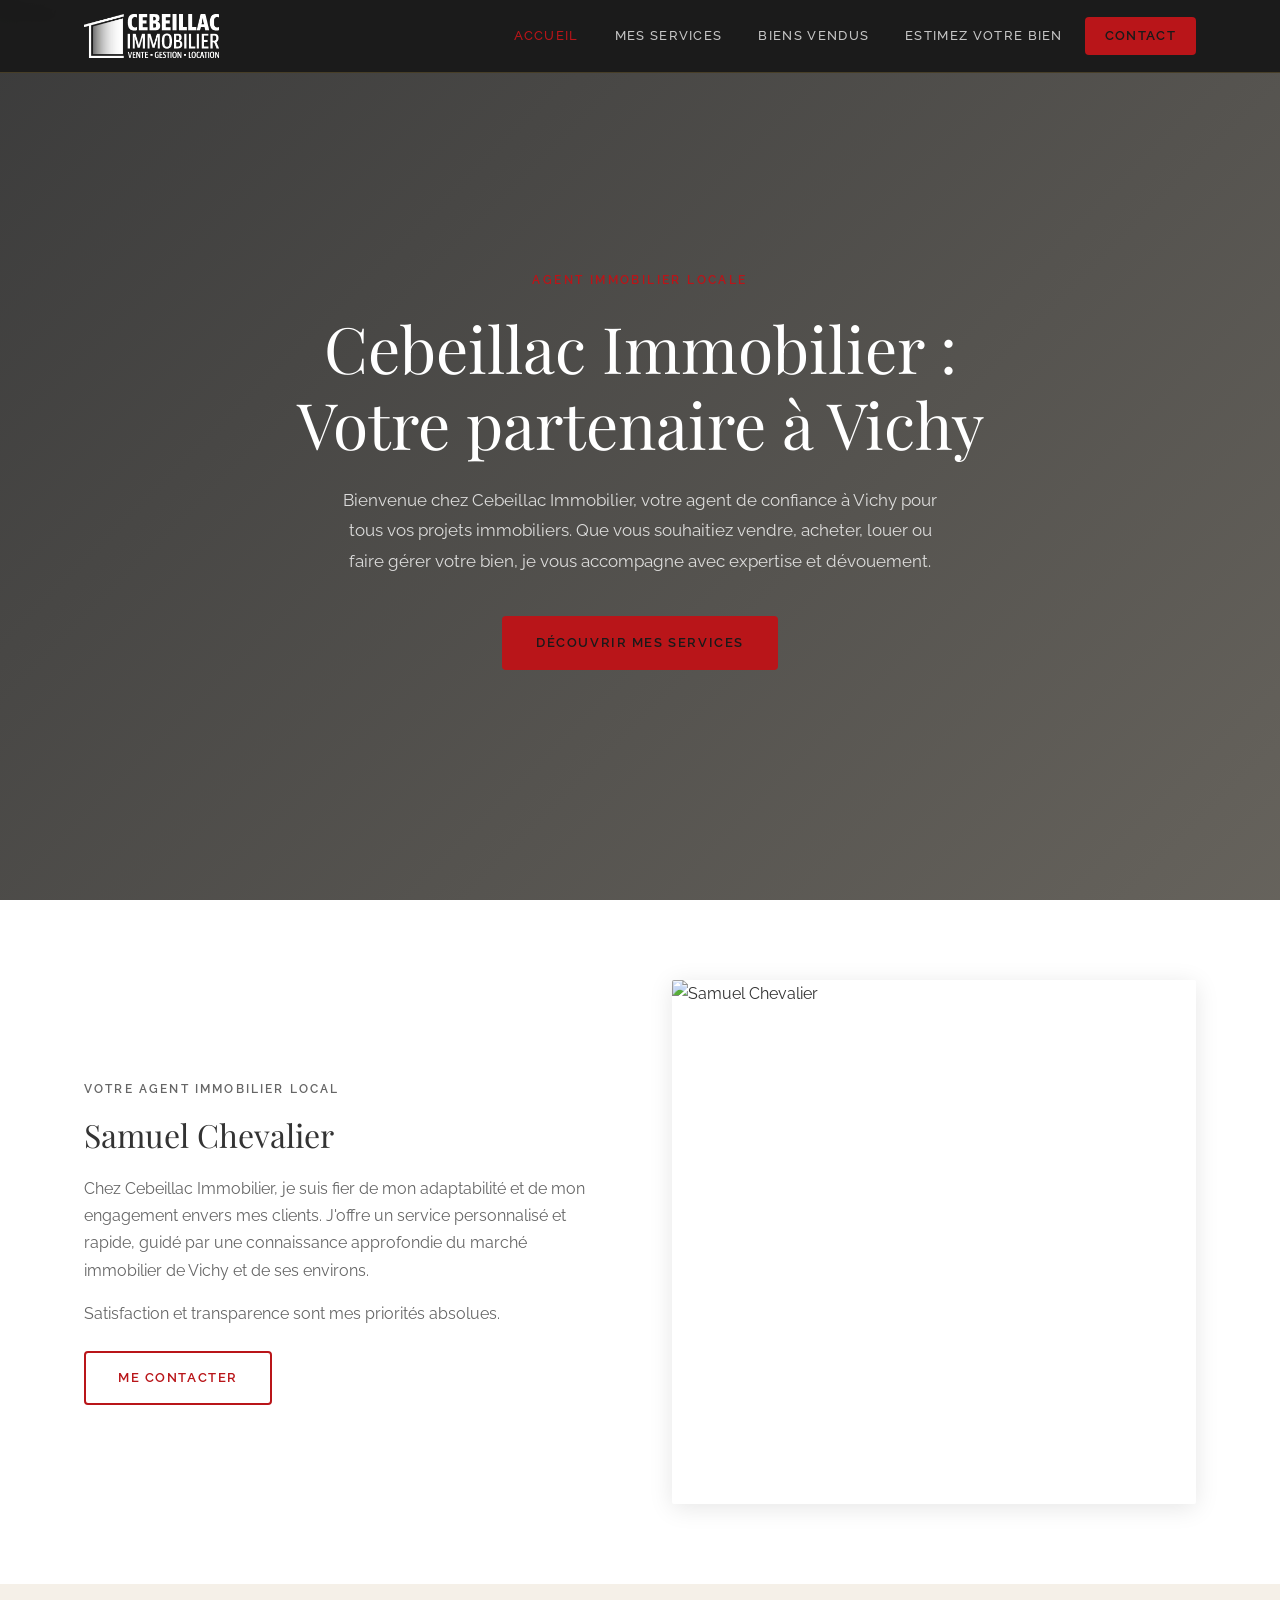
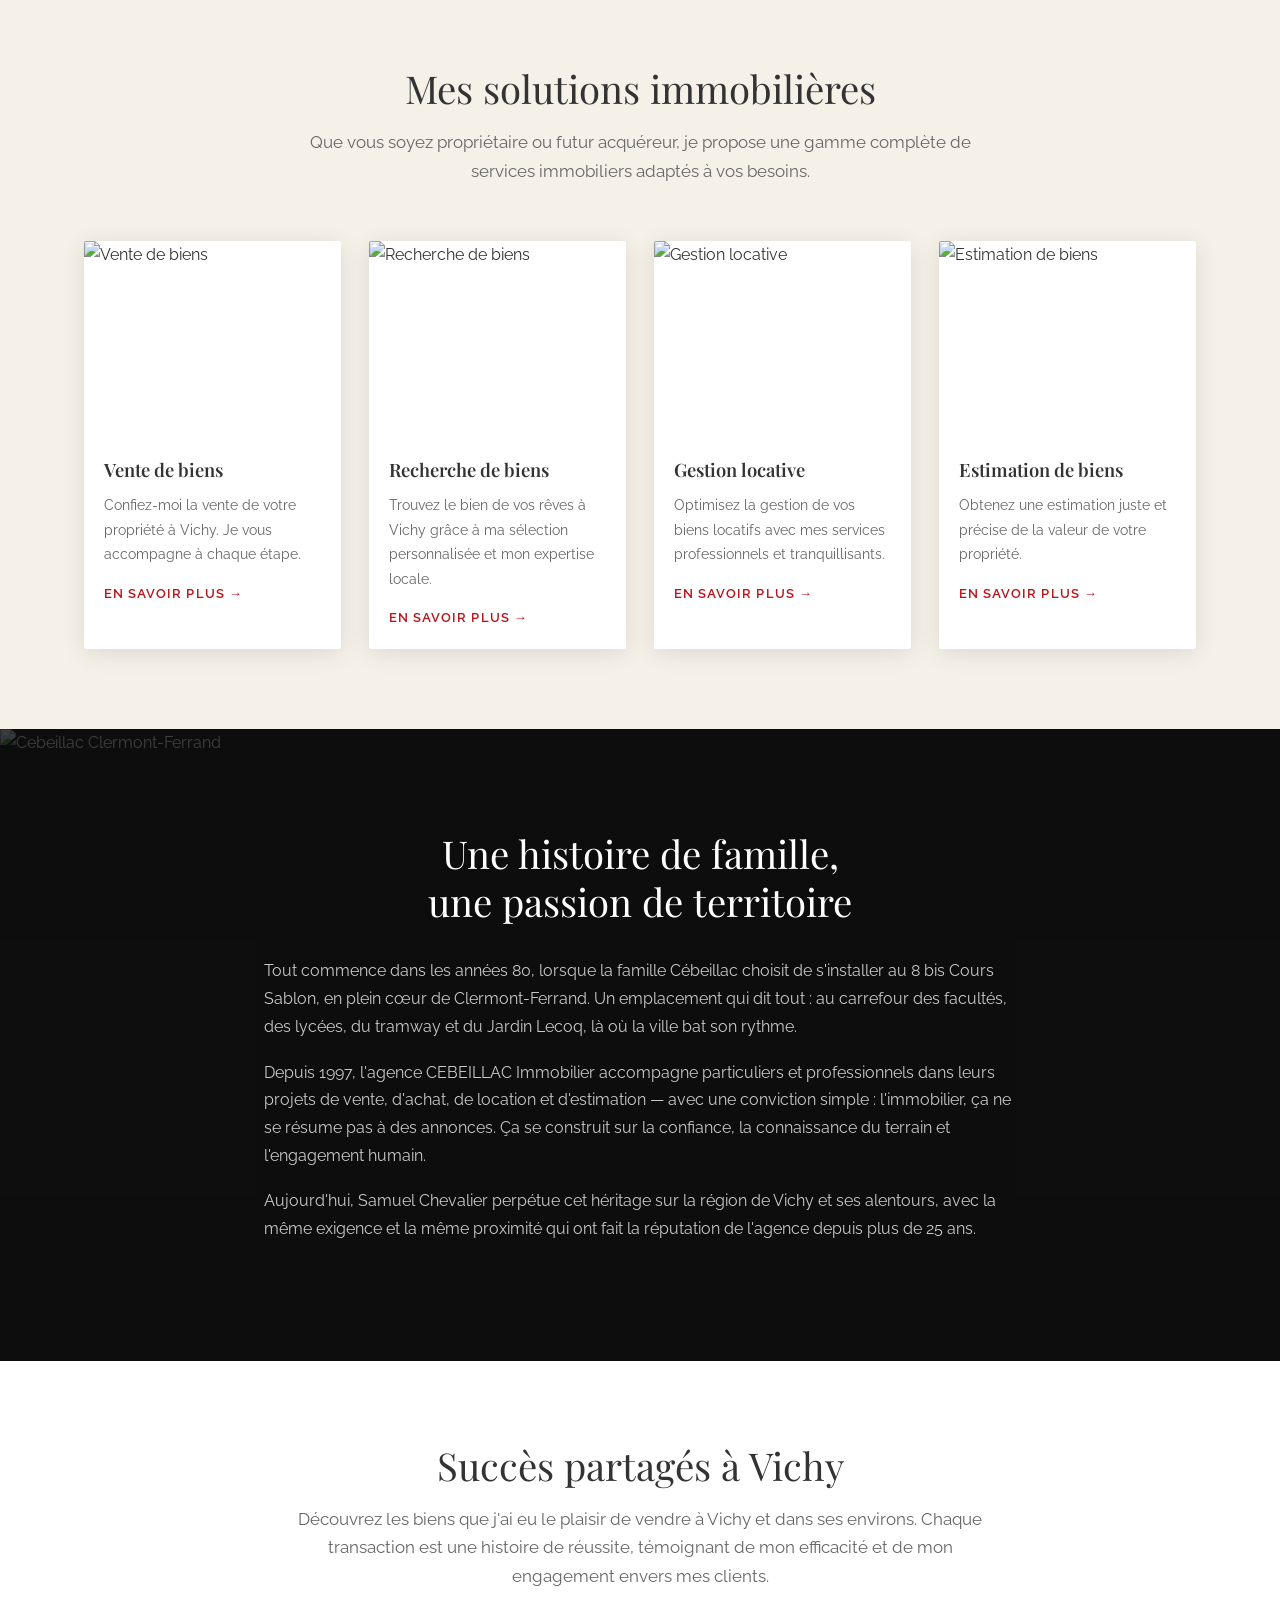
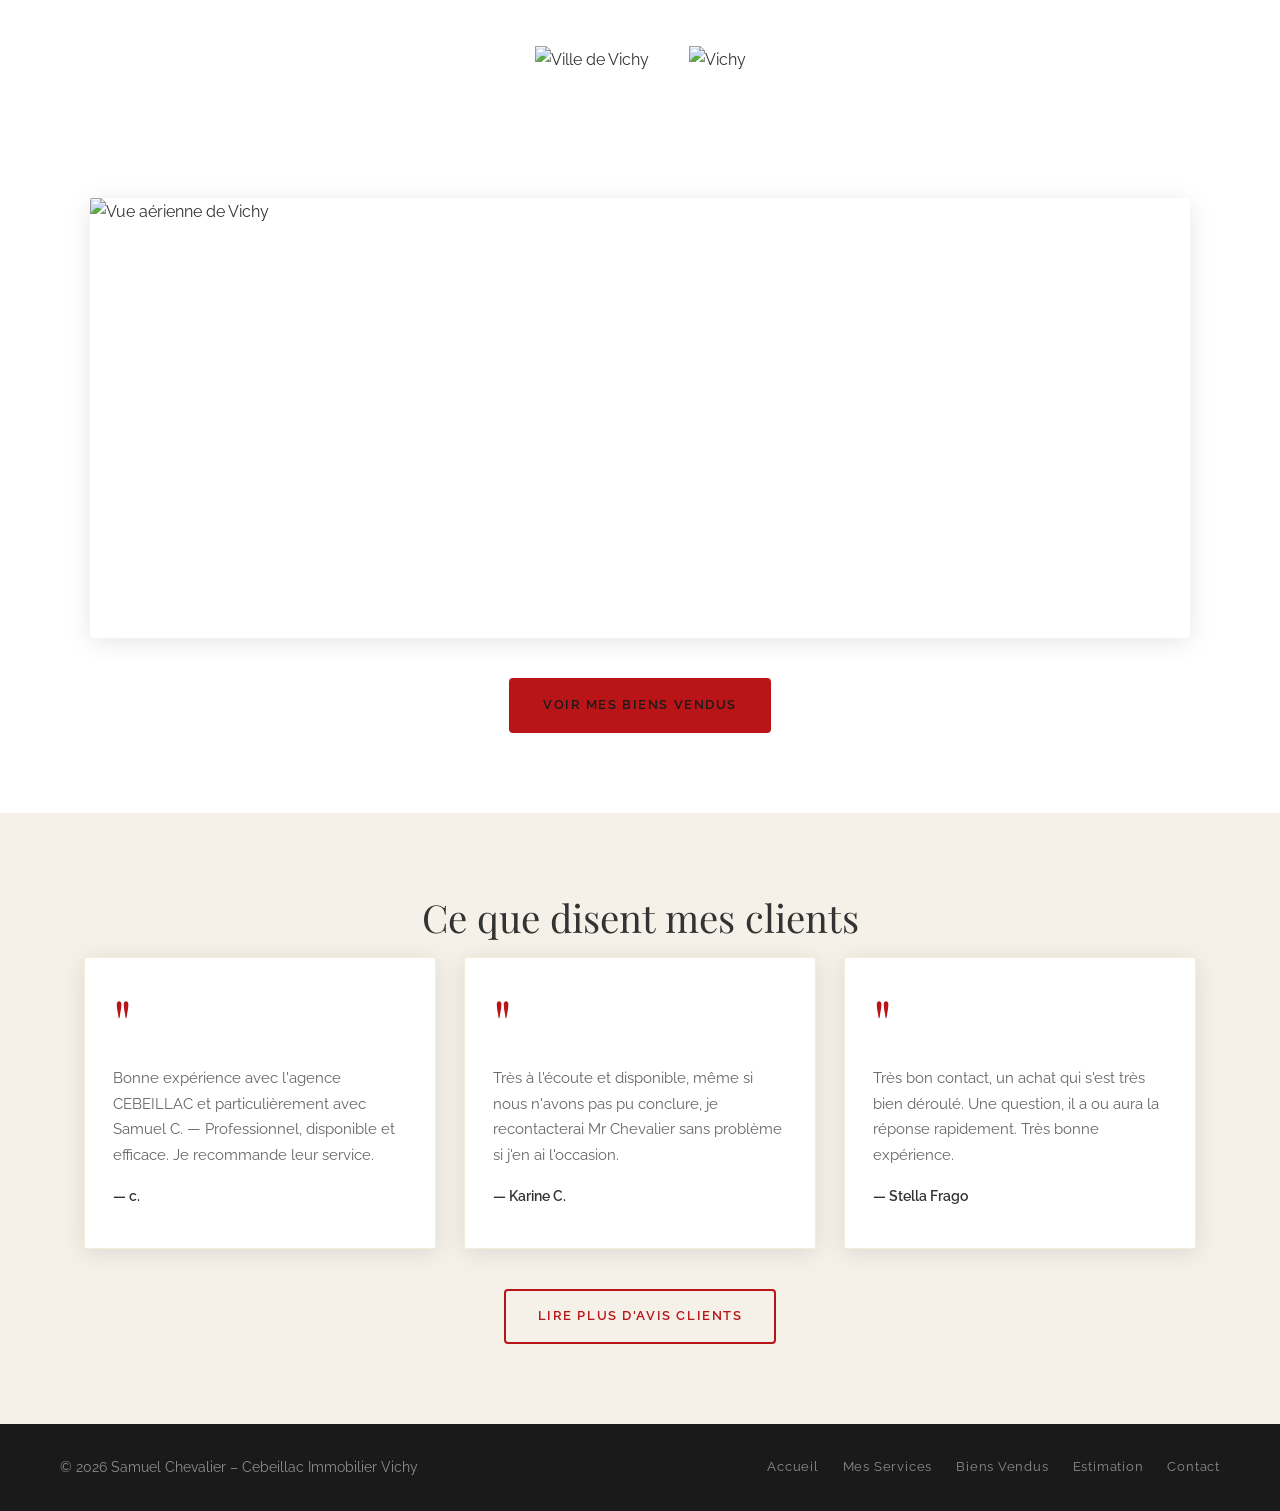
==== index.html @ 45d329a1 "Add files via upload" ====
<!DOCTYPE html>
<html lang="fr">
<head>
  <meta charset="UTF-8">
  <meta name="viewport" content="width=device-width, initial-scale=1.0">
  <title>Cebeillac Immobilier Vichy</title>
  <meta name="description" content="Votre agent immobilière de confiance à Vichy. Vente, achat, location et estimation. Samuel Chevalier, agent local depuis 1997.">
  <link rel="stylesheet" href="style.css">
  <link href="https://fonts.googleapis.com/css2?family=Playfair+Display:ital,wght@0,400;0,600;1,400&family=Raleway:wght@300;400;500&display=swap" rel="stylesheet">
</head>
<body>

  <!-- HEADER -->
  <header class="site-header">
    <div class="header-inner">
      <a href="index.html" class="logo">
        <img src="logo.png" alt="Cebeillac Immobilier Vichy" class="logo-img">
        <span class="logo-text">Cebeillac Immobilier Vichy</span>
      </a>
      <button class="burger" aria-label="Menu" onclick="toggleMenu()">
        <span></span><span></span><span></span>
      </button>
      <nav class="main-nav" id="main-nav">
        <a href="index.html" class="nav-link active">Accueil</a>
        <a href="mes-services.html" class="nav-link">Mes Services</a>
        <a href="biens-vendus.html" class="nav-link">Biens Vendus</a>
        <a href="estimez-votre-bien.html" class="nav-link">Estimez Votre Bien</a>
        <a href="contact.html" class="nav-link nav-cta">Contact</a>
      </nav>
    </div>
  </header>

  <!-- HERO -->
  <section class="hero">
    <div class="hero-bg">
      <img src="https://primary.jwwb.nl/public/g/e/l/temp-ftejxysypzqlziuuwjpv/082205-vichy-palais-des-congres-opera-de-vichy-high-q3aipt.jpg" alt="Vichy" class="hero-img">
      <div class="hero-overlay"></div>
    </div>
    <div class="hero-content">
      <p class="hero-eyebrow">Agent immobilier locale</p>
      <h1 class="hero-title">Cebeillac Immobilier :<br>Votre partenaire à Vichy</h1>
      <p class="hero-sub">Bienvenue chez Cebeillac Immobilier, votre agent de confiance à Vichy pour tous vos projets immobiliers. Que vous souhaitiez vendre, acheter, louer ou faire gérer votre bien, je vous accompagne avec expertise et dévouement.</p>
      <a href="mes-services.html" class="btn btn-gold">Découvrir mes services</a>
    </div>
  </section>

  <!-- SAMUEL -->
  <section class="section section-light">
    <div class="container two-col">
      <div class="col-text">
        <p class="eyebrow">Votre agent immobilier local</p>
        <h2>Samuel Chevalier</h2>
        <p>Chez Cebeillac Immobilier, je suis fier de mon adaptabilité et de mon engagement envers mes clients. J'offre un service personnalisé et rapide, guidé par une connaissance approfondie du marché immobilier de Vichy et de ses environs.</p>
        <p>Satisfaction et transparence sont mes priorités absolues.</p>
        <a href="contact.html" class="btn btn-outline">Me contacter</a>
      </div>
      <div class="col-img">
        <img src="https://primary.jwwb.nl/public/g/e/l/temp-ftejxysypzqlziuuwjpv/samuel-high-eelgyu.jpg?enable-io=true&enable=upscale&crop=1.0139%3A1&width=800" alt="Samuel Chevalier" class="portrait">
      </div>
    </div>
  </section>

  <!-- SERVICES -->
  <section class="section section-cream">
    <div class="container">
      <h2 class="section-title">Mes solutions immobilières</h2>
      <p class="section-sub">Que vous soyez propriétaire ou futur acquéreur, je propose une gamme complète de services immobiliers adaptés à vos besoins.</p>
      <div class="services-grid">
        <div class="service-card">
          <img src="https://primary.jwwb.nl/public/g/e/l/temp-ftejxysypzqlziuuwjpv/cle-_-alexis-standard.jpg?enable-io=true&enable=upscale&crop=1.3333%3A1%2Coffset-y82&width=800" alt="Vente de biens" class="service-img">
          <h3>Vente de biens</h3>
          <p>Confiez-moi la vente de votre propriété à Vichy. Je vous accompagne à chaque étape.</p>
          <a href="mes-services.html" class="btn-link">En savoir plus →</a>
        </div>
        <div class="service-card">
          <img src="https://primary.jwwb.nl/public/g/e/l/temp-ftejxysypzqlziuuwjpv/unnamed-4-high.jpg?enable-io=true&enable=upscale&crop=1.3333%3A1&width=800" alt="Recherche de biens" class="service-img">
          <h3>Recherche de biens</h3>
          <p>Trouvez le bien de vos rêves à Vichy grâce à ma sélection personnalisée et mon expertise locale.</p>
          <a href="mes-services.html" class="btn-link">En savoir plus →</a>
        </div>
        <div class="service-card">
          <img src="https://primary.jwwb.nl/public/g/e/l/temp-ftejxysypzqlziuuwjpv/unnamed-5-high.jpg?enable-io=true&enable=upscale&crop=1.3333%3A1&width=800" alt="Gestion locative" class="service-img">
          <h3>Gestion locative</h3>
          <p>Optimisez la gestion de vos biens locatifs avec mes services professionnels et tranquillisants.</p>
          <a href="mes-services.html" class="btn-link">En savoir plus →</a>
        </div>
        <div class="service-card">
          <img src="https://primary.jwwb.nl/public/g/e/l/temp-ftejxysypzqlziuuwjpv/unnamed-2-high.jpg?enable-io=true&enable=upscale&crop=1.3333%3A1&width=800" alt="Estimation de biens" class="service-img">
          <h3>Estimation de biens</h3>
          <p>Obtenez une estimation juste et précise de la valeur de votre propriété.</p>
          <a href="estimez-votre-bien.html" class="btn-link">En savoir plus →</a>
        </div>
      </div>
    </div>
  </section>

  <!-- HISTOIRE -->
  <section class="section section-dark banner-section">
    <div class="banner-bg">
      <img src="https://primary.jwwb.nl/public/g/e/l/temp-ftejxysypzqlziuuwjpv/cebeillac-clermont-ferrand-standard-mkz5jt.jpg" alt="Cebeillac Clermont-Ferrand" class="banner-img">
      <div class="banner-overlay"></div>
    </div>
    <div class="container banner-content">
      <h2 style="text-align:center;">Une histoire de famille,<br>une passion de territoire</h2>
      <div class="histoire-text">
        <p>Tout commence dans les années 80, lorsque la famille Cébeillac choisit de s'installer au 8 bis Cours Sablon, en plein cœur de Clermont-Ferrand. Un emplacement qui dit tout : au carrefour des facultés, des lycées, du tramway et du Jardin Lecoq, là où la ville bat son rythme.</p>
        <p>Depuis 1997, l'agence CEBEILLAC Immobilier accompagne particuliers et professionnels dans leurs projets de vente, d'achat, de location et d'estimation — avec une conviction simple : l'immobilier, ça ne se résume pas à des annonces. Ça se construit sur la confiance, la connaissance du terrain et l'engagement humain.</p>
        <p>Aujourd'hui, Samuel Chevalier perpétue cet héritage sur la région de Vichy et ses alentours, avec la même exigence et la même proximité qui ont fait la réputation de l'agence depuis plus de 25 ans.</p>
      </div>
    </div>
  </section>

  <!-- BIENS VENDUS -->
  <section class="section section-light">
    <div class="container">
      <h2 class="section-title">Succès partagés à Vichy</h2>
      <p class="section-sub">Découvrez les biens que j'ai eu le plaisir de vendre à Vichy et dans ses environs. Chaque transaction est une histoire de réussite, témoignant de mon efficacité et de mon engagement envers mes clients.</p>
      <div class="vichy-logo-row">
        <img src="https://primary.jwwb.nl/public/g/e/l/temp-ftejxysypzqlziuuwjpv/logo_ville_de_vichy_2022-svg-high.png?enable-io=true&enable=upscale&crop=0.8778%3A1%2Coffset-y31&width=400" alt="Ville de Vichy" class="vichy-logo">
        <img src="https://primary.jwwb.nl/public/g/e/l/temp-ftejxysypzqlziuuwjpv/logo_ville_de_vichy_2022-svg-high-e64xi5.png?enable-io=true&enable=upscale&crop=0.8796%3A1%2Coffset-y35&width=400" alt="Vichy" class="vichy-logo">
      </div>
      <img src="https://primary.jwwb.nl/public/g/e/l/temp-ftejxysypzqlziuuwjpv/01-vue-aerienne-vichy-bd-l-plancke-1600x-high.jpg?enable-io=true&enable=upscale&crop=2.5%3A1&width=1200" alt="Vue aérienne de Vichy" class="vichy-aerial">
      <div class="center-btn">
        <a href="biens-vendus.html" class="btn btn-gold">Voir mes biens vendus</a>
      </div>
    </div>
  </section>

  <!-- AVIS -->
  <section class="section section-cream">
    <div class="container">
      <h2 class="section-title">Ce que disent mes clients</h2>
      <div class="avis-grid">
        <div class="avis-card">
          <div class="quote-icon">"</div>
          <p>Bonne expérience avec l'agence CEBEILLAC et particulièrement avec Samuel C. — Professionnel, disponible et efficace. Je recommande leur service.</p>
          <p class="avis-author">— c.</p>
        </div>
        <div class="avis-card">
          <div class="quote-icon">"</div>
          <p>Très à l'écoute et disponible, même si nous n'avons pas pu conclure, je recontacterai Mr Chevalier sans problème si j'en ai l'occasion.</p>
          <p class="avis-author">— Karine C.</p>
        </div>
        <div class="avis-card">
          <div class="quote-icon">"</div>
          <p>Très bon contact, un achat qui s'est très bien déroulé. Une question, il a ou aura la réponse rapidement. Très bonne expérience.</p>
          <p class="avis-author">— Stella Frago</p>
        </div>
      </div>
      <div class="center-btn">
        <a href="https://www.google.com/maps/place//data=!4m3!3m2!1s0xa812fe8eea648b7:0xd2cdd455c0f13597!12e1?source=g.page.m._&laa=merchant-review-solicitation" target="_blank" class="btn btn-outline">Lire plus d'avis clients</a>
      </div>
    </div>
  </section>

  <!-- FOOTER -->
  <footer class="site-footer">
    <div class="footer-inner">
      <p class="footer-copy">© 2026 Samuel Chevalier – Cebeillac Immobilier Vichy</p>
      <nav class="footer-nav">
        <a href="index.html">Accueil</a>
        <a href="mes-services.html">Mes Services</a>
        <a href="biens-vendus.html">Biens Vendus</a>
        <a href="estimez-votre-bien.html">Estimation</a>
        <a href="contact.html">Contact</a>
      </nav>
    </div>
  </footer>

  <script>
    function toggleMenu() {
      document.getElementById('main-nav').classList.toggle('open');
    }
  </script>
</body>
</html>
---- style.css ----
/* ===========================
   CEBEILLAC IMMOBILIER VICHY
   Feuille de style principale
   =========================== */

:root {
  --gold:       #B91519;
  --gold-light: #d43535;
  --dark:       #1a1a1a;
  --dark-mid:   #2a2a2a;
  --cream:      #F5F0E8;
  --white:      #ffffff;
  --text:       #333333;
  --text-light: #666666;
  --font-serif: 'Playfair Display', Georgia, serif;
  --font-sans:  'Raleway', sans-serif;
  --radius:     4px;
  --shadow:     0 4px 24px rgba(0,0,0,0.10);
  --transition: 0.3s ease;
}

/* RESET */
*, *::before, *::after { box-sizing: border-box; margin: 0; padding: 0; }
html { scroll-behavior: smooth; }
body {
  font-family: var(--font-sans);
  color: var(--text);
  background: var(--white);
  font-size: 16px;
  line-height: 1.7;
}
img { max-width: 100%; display: block; }
a { text-decoration: none; color: inherit; }

/* CONTAINER */
.container {
  max-width: 1160px;
  margin: 0 auto;
  padding: 0 24px;
}

/* ===== HEADER ===== */
.site-header {
  position: fixed;
  top: 0; left: 0; right: 0;
  z-index: 100;
  background: rgba(26,26,26,0.97);
  border-bottom: 1px solid rgba(201,168,76,0.25);
  backdrop-filter: blur(8px);
}
.header-inner {
  max-width: 1160px;
  margin: 0 auto;
  padding: 0 24px;
  display: flex;
  align-items: center;
  justify-content: space-between;
  height: 72px;
}
.logo {
  display: flex;
  align-items: center;
  gap: 14px;
}
.logo-img {
  height: 44px;
  width: auto;
}
.logo-text {
  font-family: var(--font-serif);
  color: var(--gold);
  font-size: 1rem;
  letter-spacing: 0.04em;
  display: none;
}
.main-nav {
  display: flex;
  align-items: center;
  gap: 8px;
}
.nav-link {
  font-family: var(--font-sans);
  font-size: 0.82rem;
  font-weight: 500;
  letter-spacing: 0.10em;
  text-transform: uppercase;
  color: rgba(255,255,255,0.75);
  padding: 8px 14px;
  border-radius: var(--radius);
  transition: color var(--transition), background var(--transition);
}
.nav-link:hover, .nav-link.active {
  color: var(--gold);
}
.nav-link.nav-cta {
  background: var(--gold);
  color: var(--dark);
  padding: 8px 20px;
  font-weight: 600;
}
.nav-link.nav-cta:hover {
  background: var(--gold-light);
  color: var(--dark);
}
.burger {
  display: none;
  flex-direction: column;
  gap: 5px;
  background: none;
  border: none;
  cursor: pointer;
  padding: 8px;
}
.burger span {
  display: block;
  width: 24px;
  height: 2px;
  background: var(--white);
  transition: var(--transition);
}

/* ===== BUTTONS ===== */
.btn {
  display: inline-block;
  font-family: var(--font-sans);
  font-size: 0.82rem;
  font-weight: 600;
  letter-spacing: 0.12em;
  text-transform: uppercase;
  padding: 14px 32px;
  border-radius: var(--radius);
  transition: all var(--transition);
  cursor: pointer;
  border: 2px solid transparent;
}
.btn-gold {
  background: var(--gold);
  color: var(--dark);
}
.btn-gold:hover {
  background: var(--gold-light);
}
.btn-outline {
  background: transparent;
  border-color: var(--gold);
  color: var(--gold);
}
.btn-outline:hover {
  background: var(--gold);
  color: var(--dark);
}
.btn-outline-white {
  background: transparent;
  border-color: rgba(255,255,255,0.7);
  color: var(--white);
}
.btn-outline-white:hover {
  background: rgba(255,255,255,0.12);
}
.btn-link {
  font-family: var(--font-sans);
  font-size: 0.82rem;
  font-weight: 600;
  letter-spacing: 0.08em;
  text-transform: uppercase;
  color: var(--gold);
  transition: color var(--transition);
}
.btn-link:hover { color: var(--gold-light); }
.center-btn { text-align: center; margin-top: 40px; }

/* ===== SECTIONS ===== */
.section {
  padding: 80px 0;
}
.section-light { background: var(--white); }
.section-cream { background: var(--cream); }
.section-dark  { background: var(--dark); color: var(--white); }

.section-title {
  font-family: var(--font-serif);
  font-size: clamp(1.8rem, 3vw, 2.6rem);
  font-weight: 400;
  text-align: center;
  margin-bottom: 16px;
  line-height: 1.25;
}
.section-sub {
  text-align: center;
  color: var(--text-light);
  max-width: 700px;
  margin: 0 auto 56px;
  font-size: 1.05rem;
}
.section-dark .section-sub { color: rgba(255,255,255,0.65); }

.eyebrow {
  font-family: var(--font-sans);
  font-size: 0.75rem;
  font-weight: 600;
  letter-spacing: 0.18em;
  text-transform: uppercase;
  color: var(--gold);
  margin-bottom: 12px;
}

/* ===== HERO ===== */
.hero {
  position: relative;
  min-height: 100vh;
  display: flex;
  align-items: center;
  justify-content: center;
  padding: 120px 24px 80px;
}
.hero-bg {
  position: absolute;
  inset: 0;
  overflow: hidden;
}
.hero-img {
  width: 100%; height: 100%;
  object-fit: cover;
  object-position: center;
}
.hero-overlay {
  position: absolute;
  inset: 0;
  background: linear-gradient(135deg, rgba(10,10,10,0.80) 0%, rgba(20,15,5,0.65) 100%);
}
.hero-content {
  position: relative;
  z-index: 1;
  max-width: 760px;
  text-align: center;
  color: var(--white);
}
.hero-eyebrow {
  font-family: var(--font-sans);
  font-size: 0.75rem;
  font-weight: 600;
  letter-spacing: 0.20em;
  text-transform: uppercase;
  color: var(--gold);
  margin-bottom: 20px;
}
.hero-title {
  font-family: var(--font-serif);
  font-size: clamp(2.2rem, 5vw, 4rem);
  font-weight: 400;
  line-height: 1.18;
  margin-bottom: 24px;
}
.hero-sub {
  font-size: 1.08rem;
  color: rgba(255,255,255,0.80);
  max-width: 600px;
  margin: 0 auto 40px;
  line-height: 1.75;
}

/* ===== TWO COL ===== */
.two-col {
  display: grid;
  grid-template-columns: 1fr 1fr;
  gap: 64px;
  align-items: center;
}
.col-text h2 {
  font-family: var(--font-serif);
  font-size: clamp(1.8rem, 2.5vw, 2.4rem);
  font-weight: 400;
  margin-bottom: 20px;
  line-height: 1.25;
}
.col-text p {
  color: var(--text-light);
  margin-bottom: 16px;
}
.col-text .btn { margin-top: 8px; }
.portrait {
  width: 100%;
  aspect-ratio: 1/1;
  object-fit: cover;
  border-radius: 2px;
  box-shadow: var(--shadow);
}

/* ===== SERVICES GRID ===== */
.services-grid {
  display: grid;
  grid-template-columns: repeat(4, 1fr);
  gap: 28px;
}
.service-card {
  background: var(--white);
  border-radius: 2px;
  overflow: hidden;
  box-shadow: var(--shadow);
  transition: transform var(--transition), box-shadow var(--transition);
}
.service-card:hover {
  transform: translateY(-6px);
  box-shadow: 0 12px 36px rgba(0,0,0,0.15);
}
.service-img {
  width: 100%;
  aspect-ratio: 4/3;
  object-fit: cover;
}
.service-card h3 {
  font-family: var(--font-serif);
  font-size: 1.15rem;
  font-weight: 600;
  padding: 20px 20px 8px;
}
.service-card p {
  font-size: 0.9rem;
  color: var(--text-light);
  padding: 0 20px 16px;
}
.service-card .btn-link {
  display: block;
  padding: 0 20px 20px;
}

/* ===== BANNER HISTOIRE ===== */
.banner-section {
  position: relative;
  padding: 100px 0;
}
.banner-bg {
  position: absolute;
  inset: 0;
  overflow: hidden;
}
.banner-img {
  width: 100%; height: 100%;
  object-fit: cover;
}
.banner-overlay {
  position: absolute;
  inset: 0;
  background: rgba(10,10,10,0.78);
}
.banner-content {
  position: relative;
  z-index: 1;
  max-width: 800px;
}
.banner-content h2 {
  font-family: var(--font-serif);
  font-size: clamp(1.8rem, 3vw, 2.8rem);
  font-weight: 400;
  margin-bottom: 32px;
  line-height: 1.25;
  color: var(--white);
}
.histoire-text p {
  color: rgba(255,255,255,0.78);
  margin-bottom: 18px;
  font-size: 1.02rem;
}

/* ===== VICHY SECTION ===== */
.vichy-logo-row {
  display: flex;
  align-items: center;
  justify-content: center;
  gap: 40px;
  margin-bottom: 32px;
}
.vichy-logo { height: 120px; width: auto; object-fit: contain; }
.vichy-aerial {
  width: 100%;
  max-width: 1100px;
  margin: 0 auto 40px;
  border-radius: 2px;
  box-shadow: var(--shadow);
  aspect-ratio: 2.5/1;
  object-fit: cover;
}

/* ===== AVIS ===== */
.avis-grid {
  display: grid;
  grid-template-columns: repeat(3, 1fr);
  gap: 28px;
}
.avis-card {
  background: var(--white);
  border: 1px solid rgba(201,168,76,0.20);
  border-radius: 2px;
  padding: 32px 28px 24px;
  box-shadow: var(--shadow);
}
.quote-icon {
  font-family: var(--font-serif);
  font-size: 4rem;
  color: var(--gold);
  line-height: 1;
  margin-bottom: 12px;
}
.avis-card p {
  color: var(--text-light);
  font-size: 0.95rem;
  line-height: 1.70;
  margin-bottom: 16px;
}
.avis-author {
  font-weight: 600;
  color: var(--text) !important;
  font-size: 0.85rem !important;
}

/* ===== FOOTER ===== */
.site-footer {
  background: var(--dark);
  color: rgba(255,255,255,0.5);
  padding: 32px 24px;
}
.footer-inner {
  max-width: 1160px;
  margin: 0 auto;
  display: flex;
  align-items: center;
  justify-content: space-between;
  flex-wrap: wrap;
  gap: 16px;
}
.footer-copy { font-size: 0.85rem; }
.footer-nav {
  display: flex;
  gap: 24px;
  flex-wrap: wrap;
}
.footer-nav a {
  font-size: 0.82rem;
  letter-spacing: 0.06em;
  transition: color var(--transition);
}
.footer-nav a:hover { color: var(--gold); }

/* ===== PAGE HEADER (inner pages) ===== */
.page-hero {
  padding: 140px 24px 60px;
  text-align: center;
  background: var(--dark);
  color: var(--white);
}
.page-hero .eyebrow { margin-bottom: 12px; }
.page-hero h1 {
  font-family: var(--font-serif);
  font-size: clamp(2rem, 4vw, 3.2rem);
  font-weight: 400;
  line-height: 1.2;
  margin-bottom: 16px;
}
.page-hero p {
  max-width: 640px;
  margin: 0 auto;
  color: rgba(255,255,255,0.70);
  font-size: 1.05rem;
}

/* ===== SERVICES PAGE ===== */
.service-block {
  display: grid;
  grid-template-columns: 1fr 1fr;
  gap: 64px;
  align-items: center;
  padding: 60px 0;
  border-bottom: 1px solid rgba(0,0,0,0.08);
}
.service-block:last-child { border-bottom: none; }
.service-block.reverse { direction: rtl; }
.service-block.reverse > * { direction: ltr; }
.service-block-img {
  width: 100%;
  aspect-ratio: 4/3;
  object-fit: cover;
  border-radius: 2px;
  box-shadow: var(--shadow);
}
.service-block-text h2 {
  font-family: var(--font-serif);
  font-size: clamp(1.6rem, 2.5vw, 2.2rem);
  font-weight: 400;
  margin-bottom: 20px;
  line-height: 1.25;
}
.service-block-text p {
  color: var(--text-light);
  margin-bottom: 14px;
}

/* ===== ESTIMATION PAGE ===== */
.steps-grid {
  display: grid;
  grid-template-columns: repeat(3, 1fr);
  gap: 32px;
  margin-top: 48px;
}
.step-card {
  background: var(--white);
  border-radius: 2px;
  padding: 36px 28px;
  box-shadow: var(--shadow);
  border-top: 3px solid var(--gold);
}
.step-number {
  font-family: var(--font-serif);
  font-size: 2.5rem;
  color: var(--gold);
  font-weight: 400;
  margin-bottom: 12px;
}
.step-card h3 {
  font-family: var(--font-serif);
  font-size: 1.2rem;
  margin-bottom: 12px;
}
.step-card p { color: var(--text-light); font-size: 0.95rem; }

.avantages-grid {
  display: grid;
  grid-template-columns: repeat(3, 1fr);
  gap: 28px;
}
.avantage-card {
  background: var(--white);
  border-radius: 2px;
  overflow: hidden;
  box-shadow: var(--shadow);
}
.avantage-card img {
  width: 100%;
  aspect-ratio: 4/3;
  object-fit: cover;
}
.avantage-card-body {
  padding: 24px 20px;
}
.avantage-card h3 {
  font-family: var(--font-serif);
  font-size: 1.15rem;
  margin-bottom: 10px;
}
.avantage-card p { font-size: 0.92rem; color: var(--text-light); }

/* ===== CONTACT PAGE ===== */
.contact-grid {
  display: grid;
  grid-template-columns: 1fr 1fr;
  gap: 64px;
  align-items: start;
}
.contact-info h2 {
  font-family: var(--font-serif);
  font-size: 1.8rem;
  font-weight: 400;
  margin-bottom: 20px;
}
.contact-info p { color: var(--text-light); margin-bottom: 12px; }
.contact-detail {
  display: flex;
  flex-direction: column;
  gap: 16px;
  margin-top: 32px;
}
.contact-item {
  display: flex;
  align-items: center;
  gap: 14px;
  padding: 16px 20px;
  background: var(--cream);
  border-radius: var(--radius);
}
.contact-icon {
  width: 40px;
  height: 40px;
  border-radius: 50%;
  background: var(--gold);
  display: flex;
  align-items: center;
  justify-content: center;
  font-size: 1.1rem;
  flex-shrink: 0;
}
.contact-item-text strong { display: block; font-size: 0.75rem; letter-spacing: 0.1em; text-transform: uppercase; color: var(--text-light); }
.contact-item-text a, .contact-item-text span { color: var(--text); font-weight: 500; }
.contact-form { display: flex; flex-direction: column; gap: 18px; }
.form-group { display: flex; flex-direction: column; gap: 6px; }
.form-group label {
  font-size: 0.78rem;
  font-weight: 600;
  letter-spacing: 0.10em;
  text-transform: uppercase;
  color: var(--text-light);
}
.form-group input,
.form-group select,
.form-group textarea {
  padding: 12px 16px;
  border: 1.5px solid rgba(0,0,0,0.15);
  border-radius: var(--radius);
  font-family: var(--font-sans);
  font-size: 0.95rem;
  color: var(--text);
  background: var(--white);
  transition: border-color var(--transition);
  outline: none;
}
.form-group input:focus,
.form-group select:focus,
.form-group textarea:focus { border-color: var(--gold); }
.form-group textarea { resize: vertical; min-height: 120px; }
.form-row { display: grid; grid-template-columns: 1fr 1fr; gap: 18px; }

/* ===== RESPONSIVE ===== */
@media (max-width: 900px) {
  .services-grid { grid-template-columns: repeat(2, 1fr); }
  .avis-grid { grid-template-columns: 1fr; }
  .two-col, .service-block, .contact-grid { grid-template-columns: 1fr; gap: 40px; }
  .service-block.reverse { direction: ltr; }
  .steps-grid, .avantages-grid { grid-template-columns: 1fr; }
  .col-img { order: -1; }
}

@media (max-width: 680px) {
  .main-nav {
    display: none;
    position: fixed;
    top: 72px; left: 0; right: 0;
    flex-direction: column;
    background: var(--dark);
    padding: 20px;
    gap: 4px;
    border-bottom: 1px solid rgba(201,168,76,0.2);
  }
  .main-nav.open { display: flex; }
  .burger { display: flex; }
  .services-grid { grid-template-columns: 1fr; }
  .vichy-logo-row { flex-wrap: wrap; }
  .vichy-logo { height: 80px; }
  .footer-inner { flex-direction: column; text-align: center; }
  .footer-nav { justify-content: center; }
  .form-row { grid-template-columns: 1fr; }
}
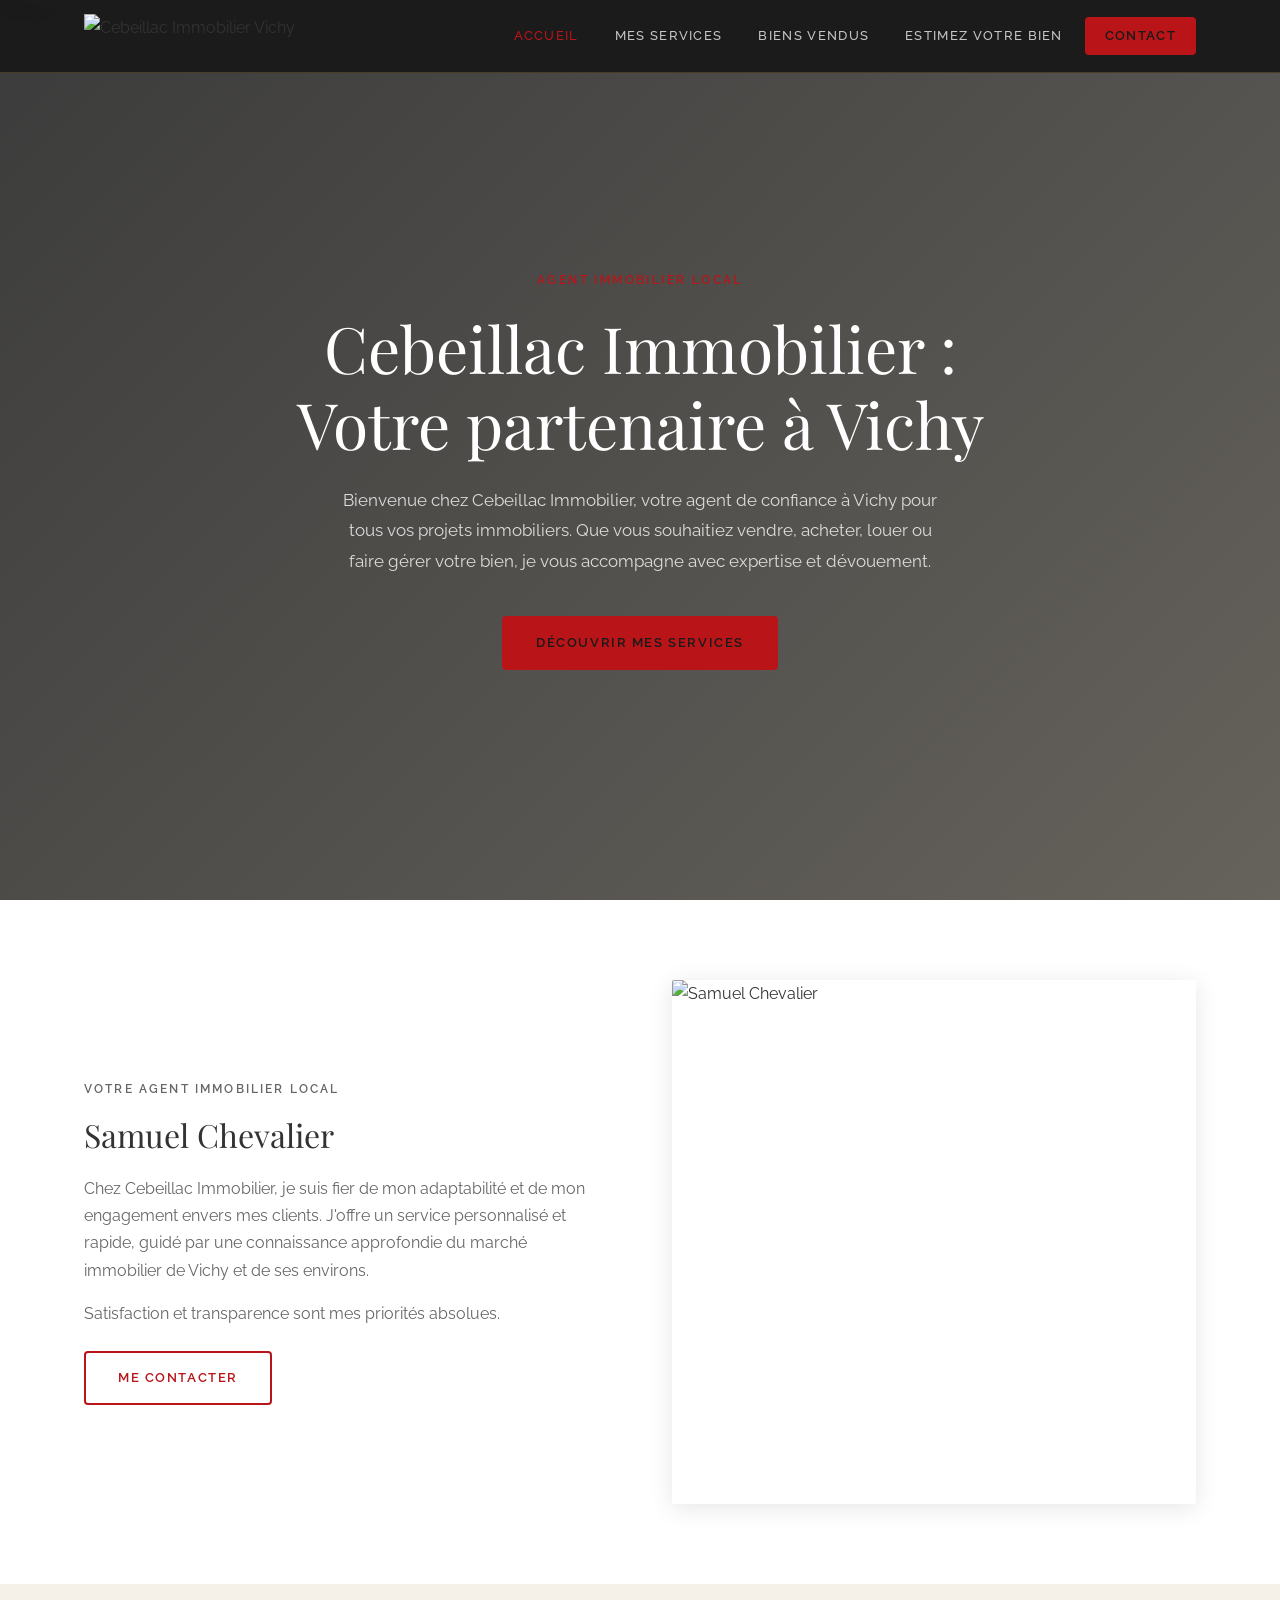
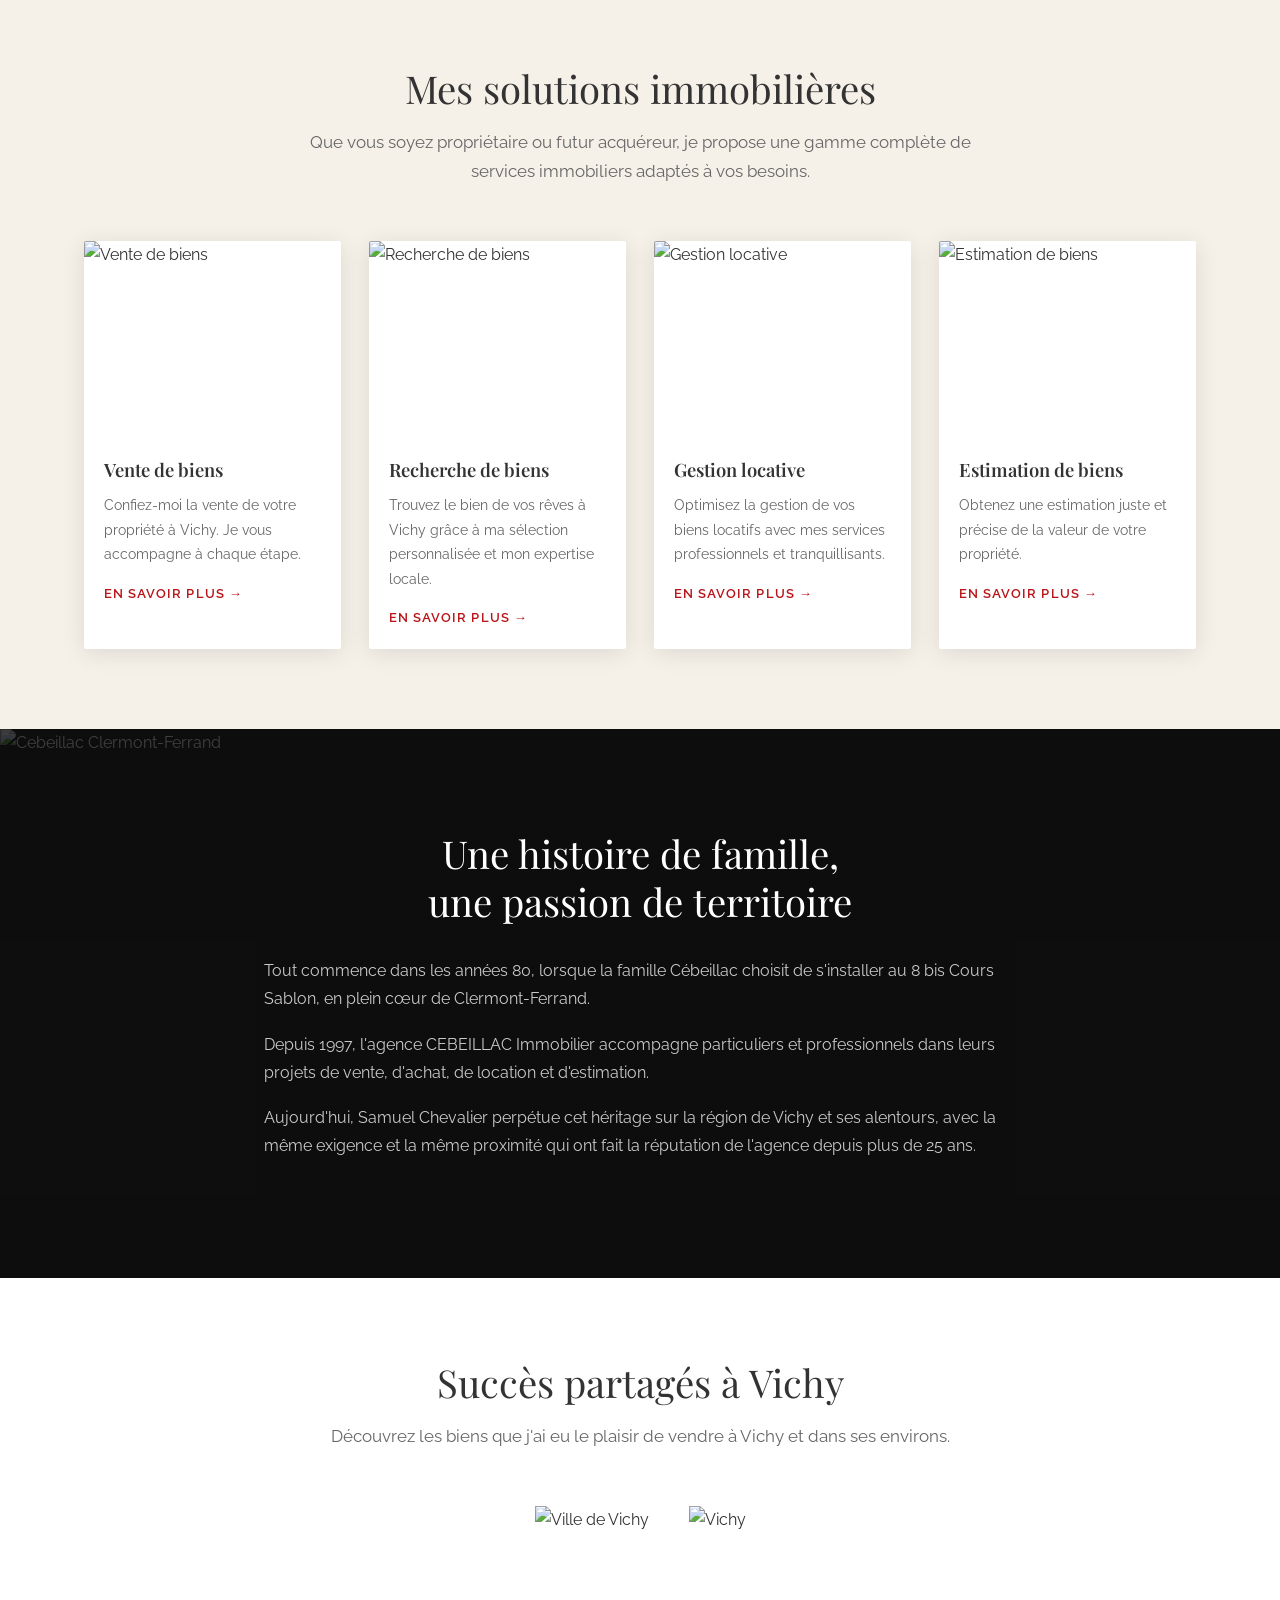
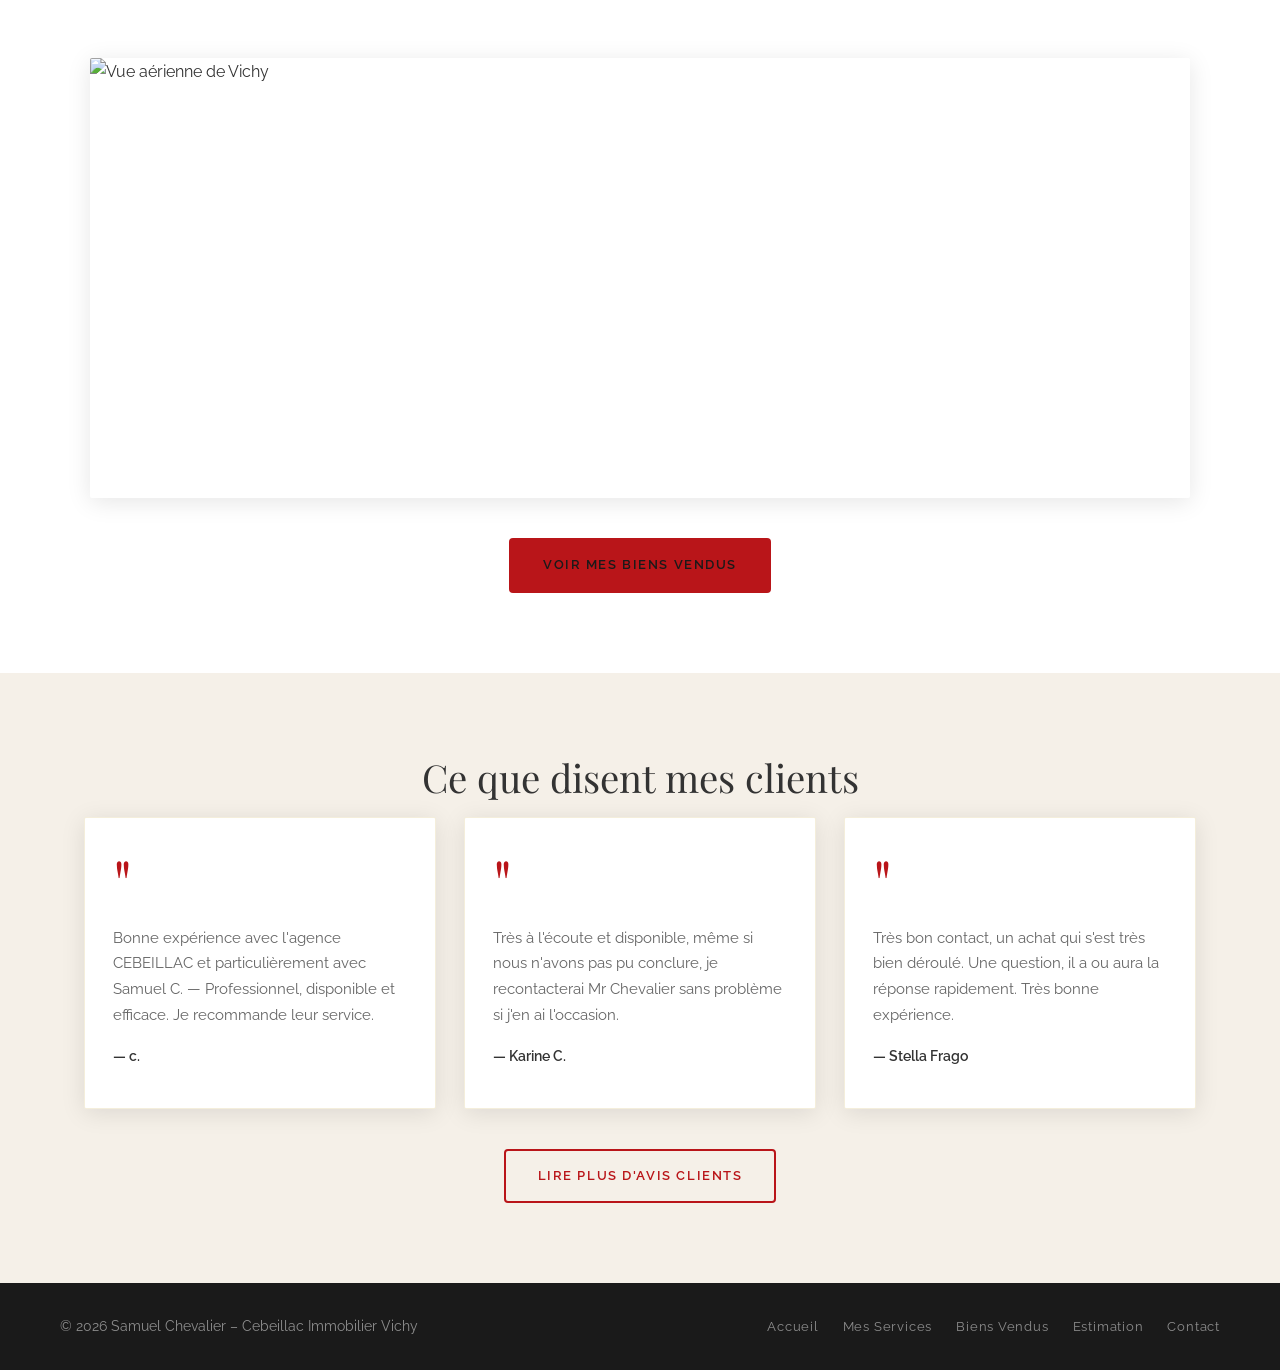
==== commit 4e404095: "Update logo and correct text descriptions in index.html" ====
--- a/index.html
+++ b/index.html
@@ -4,7 +4,7 @@
   <meta charset="UTF-8">
   <meta name="viewport" content="width=device-width, initial-scale=1.0">
   <title>Cebeillac Immobilier Vichy</title>
-  <meta name="description" content="Votre agent immobilière de confiance à Vichy. Vente, achat, location et estimation. Samuel Chevalier, agent local depuis 1997.">
+  <meta name="description" content="Votre agent immobilier de confiance à Vichy. Vente, achat, location et estimation. Samuel Chevalier, agent local depuis 1997.">
   <link rel="stylesheet" href="style.css">
   <link href="https://fonts.googleapis.com/css2?family=Playfair+Display:ital,wght@0,400;0,600;1,400&family=Raleway:wght@300;400;500&display=swap" rel="stylesheet">
 </head>
@@ -14,7 +14,7 @@
   <header class="site-header">
     <div class="header-inner">
       <a href="index.html" class="logo">
-        <img src="logo.png" alt="Cebeillac Immobilier Vichy" class="logo-img">
+        <img src="logo_cebeillac_fond_transparent__1_.png" alt="Cebeillac Immobilier Vichy" class="logo-img">
         <span class="logo-text">Cebeillac Immobilier Vichy</span>
       </a>
       <button class="burger" aria-label="Menu" onclick="toggleMenu()">
@@ -37,7 +37,7 @@
       <div class="hero-overlay"></div>
     </div>
     <div class="hero-content">
-      <p class="hero-eyebrow">Agent immobilier locale</p>
+      <p class="hero-eyebrow">Agent immobilier local</p>
       <h1 class="hero-title">Cebeillac Immobilier :<br>Votre partenaire à Vichy</h1>
       <p class="hero-sub">Bienvenue chez Cebeillac Immobilier, votre agent de confiance à Vichy pour tous vos projets immobiliers. Que vous souhaitiez vendre, acheter, louer ou faire gérer votre bien, je vous accompagne avec expertise et dévouement.</p>
       <a href="mes-services.html" class="btn btn-gold">Découvrir mes services</a>
@@ -103,8 +103,8 @@
     <div class="container banner-content">
       <h2 style="text-align:center;">Une histoire de famille,<br>une passion de territoire</h2>
       <div class="histoire-text">
-        <p>Tout commence dans les années 80, lorsque la famille Cébeillac choisit de s'installer au 8 bis Cours Sablon, en plein cœur de Clermont-Ferrand. Un emplacement qui dit tout : au carrefour des facultés, des lycées, du tramway et du Jardin Lecoq, là où la ville bat son rythme.</p>
-        <p>Depuis 1997, l'agence CEBEILLAC Immobilier accompagne particuliers et professionnels dans leurs projets de vente, d'achat, de location et d'estimation — avec une conviction simple : l'immobilier, ça ne se résume pas à des annonces. Ça se construit sur la confiance, la connaissance du terrain et l'engagement humain.</p>
+        <p>Tout commence dans les années 80, lorsque la famille Cébeillac choisit de s'installer au 8 bis Cours Sablon, en plein cœur de Clermont-Ferrand.</p>
+        <p>Depuis 1997, l'agence CEBEILLAC Immobilier accompagne particuliers et professionnels dans leurs projets de vente, d'achat, de location et d'estimation.</p>
         <p>Aujourd'hui, Samuel Chevalier perpétue cet héritage sur la région de Vichy et ses alentours, avec la même exigence et la même proximité qui ont fait la réputation de l'agence depuis plus de 25 ans.</p>
       </div>
     </div>
@@ -114,7 +114,7 @@
   <section class="section section-light">
     <div class="container">
       <h2 class="section-title">Succès partagés à Vichy</h2>
-      <p class="section-sub">Découvrez les biens que j'ai eu le plaisir de vendre à Vichy et dans ses environs. Chaque transaction est une histoire de réussite, témoignant de mon efficacité et de mon engagement envers mes clients.</p>
+      <p class="section-sub">Découvrez les biens que j'ai eu le plaisir de vendre à Vichy et dans ses environs.</p>
       <div class="vichy-logo-row">
         <img src="https://primary.jwwb.nl/public/g/e/l/temp-ftejxysypzqlziuuwjpv/logo_ville_de_vichy_2022-svg-high.png?enable-io=true&enable=upscale&crop=0.8778%3A1%2Coffset-y31&width=400" alt="Ville de Vichy" class="vichy-logo">
         <img src="https://primary.jwwb.nl/public/g/e/l/temp-ftejxysypzqlziuuwjpv/logo_ville_de_vichy_2022-svg-high-e64xi5.png?enable-io=true&enable=upscale&crop=0.8796%3A1%2Coffset-y35&width=400" alt="Vichy" class="vichy-logo">
@@ -148,7 +148,7 @@
         </div>
       </div>
       <div class="center-btn">
-        <a href="https://www.google.com/maps/place//data=!4m3!3m2!1s0xa812fe8eea648b7:0xd2cdd455c0f13597!12e1?source=g.page.m._&laa=merchant-review-solicitation" target="_blank" class="btn btn-outline">Lire plus d'avis clients</a>
+        <a href="https://www.google.com/maps/place/Agent+Immobilier+Samuel+Chevalier/@46.1261948,3.4247258,17z" target="_blank" class="btn btn-outline">Lire plus d'avis clients</a>
       </div>
     </div>
   </section>
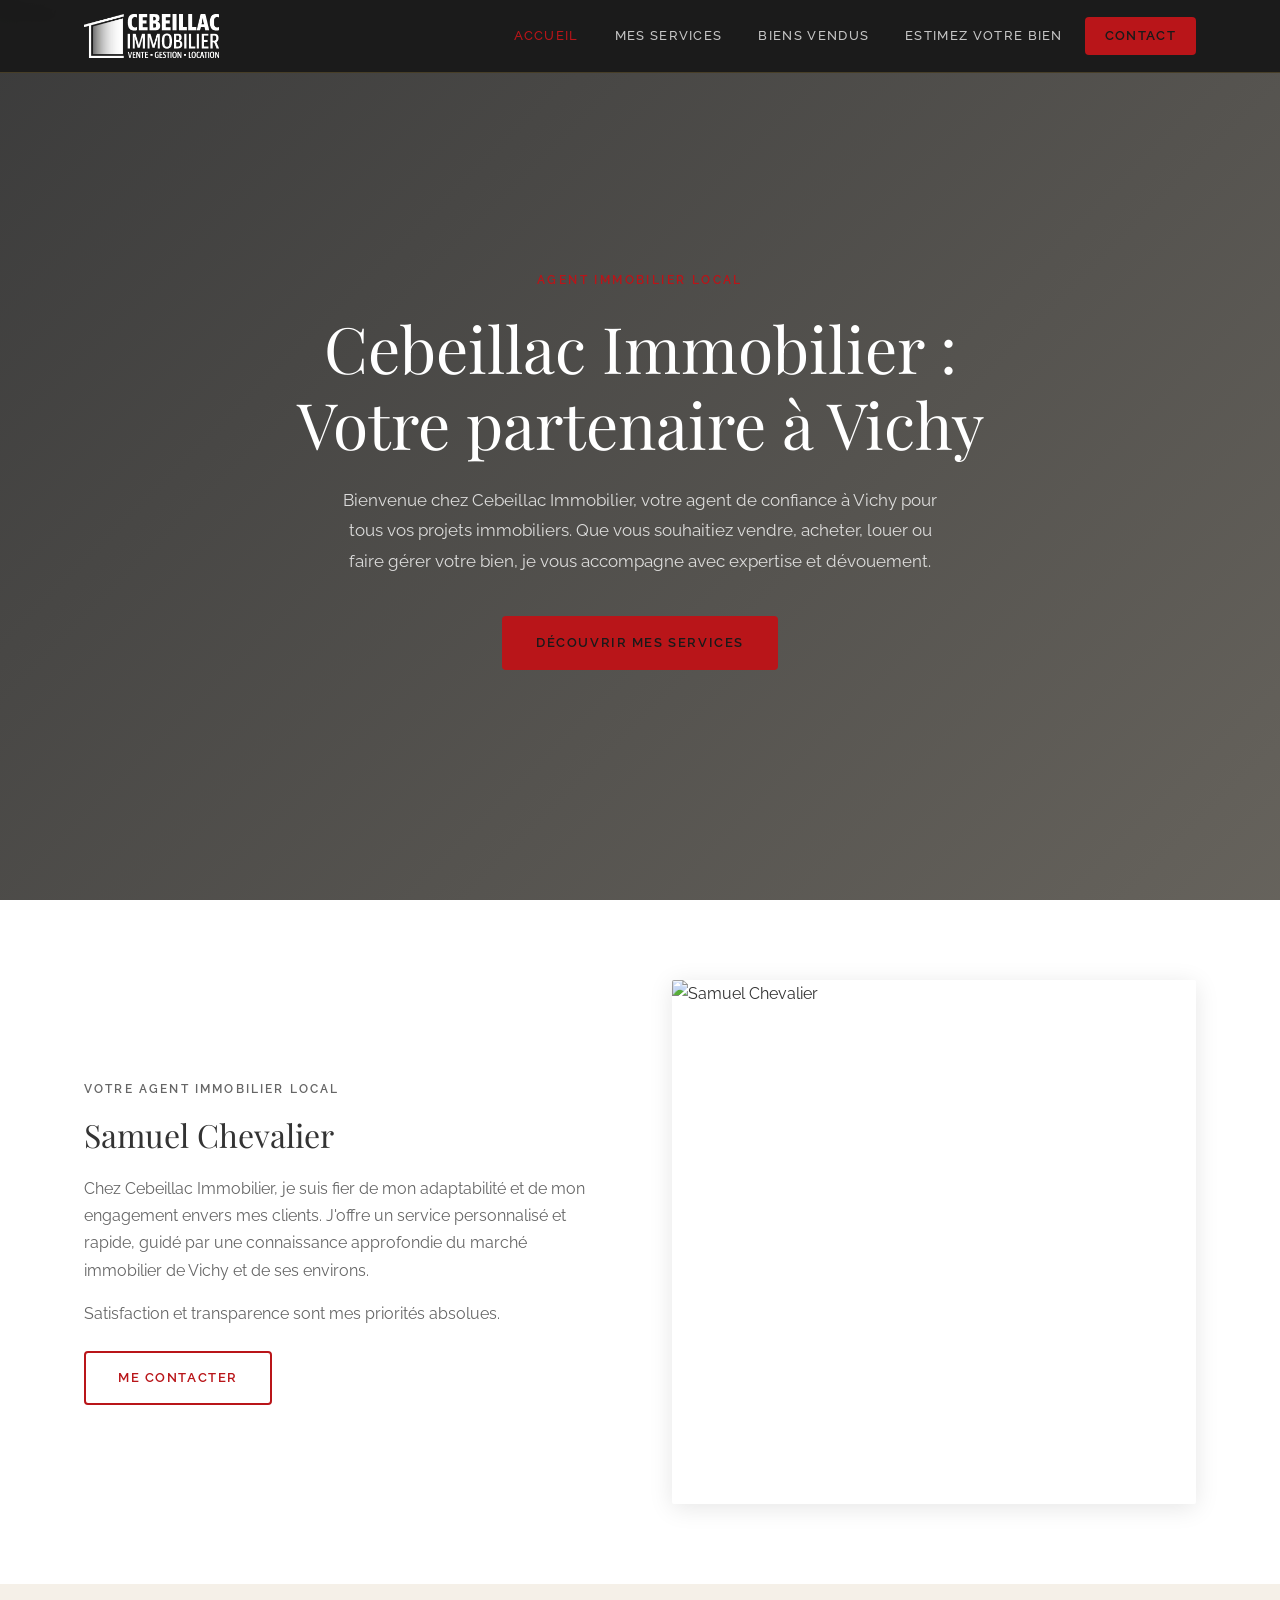
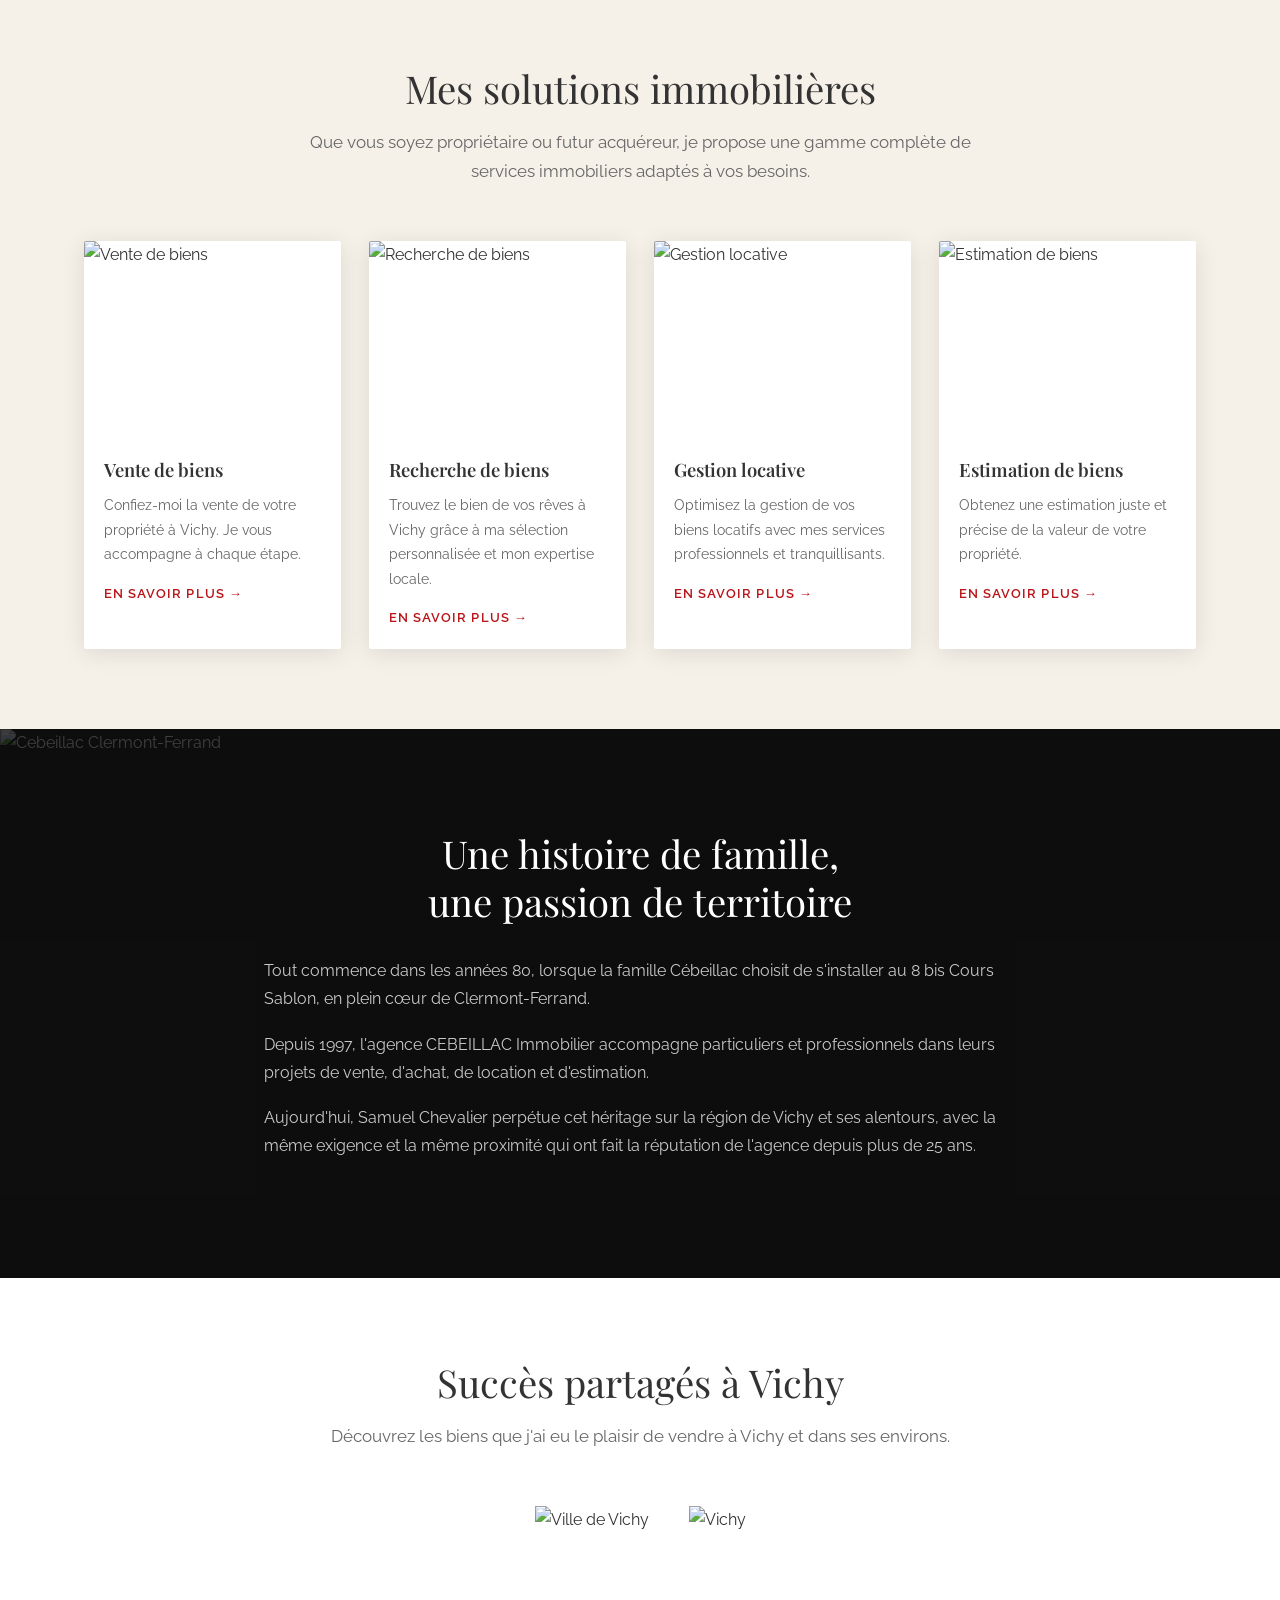
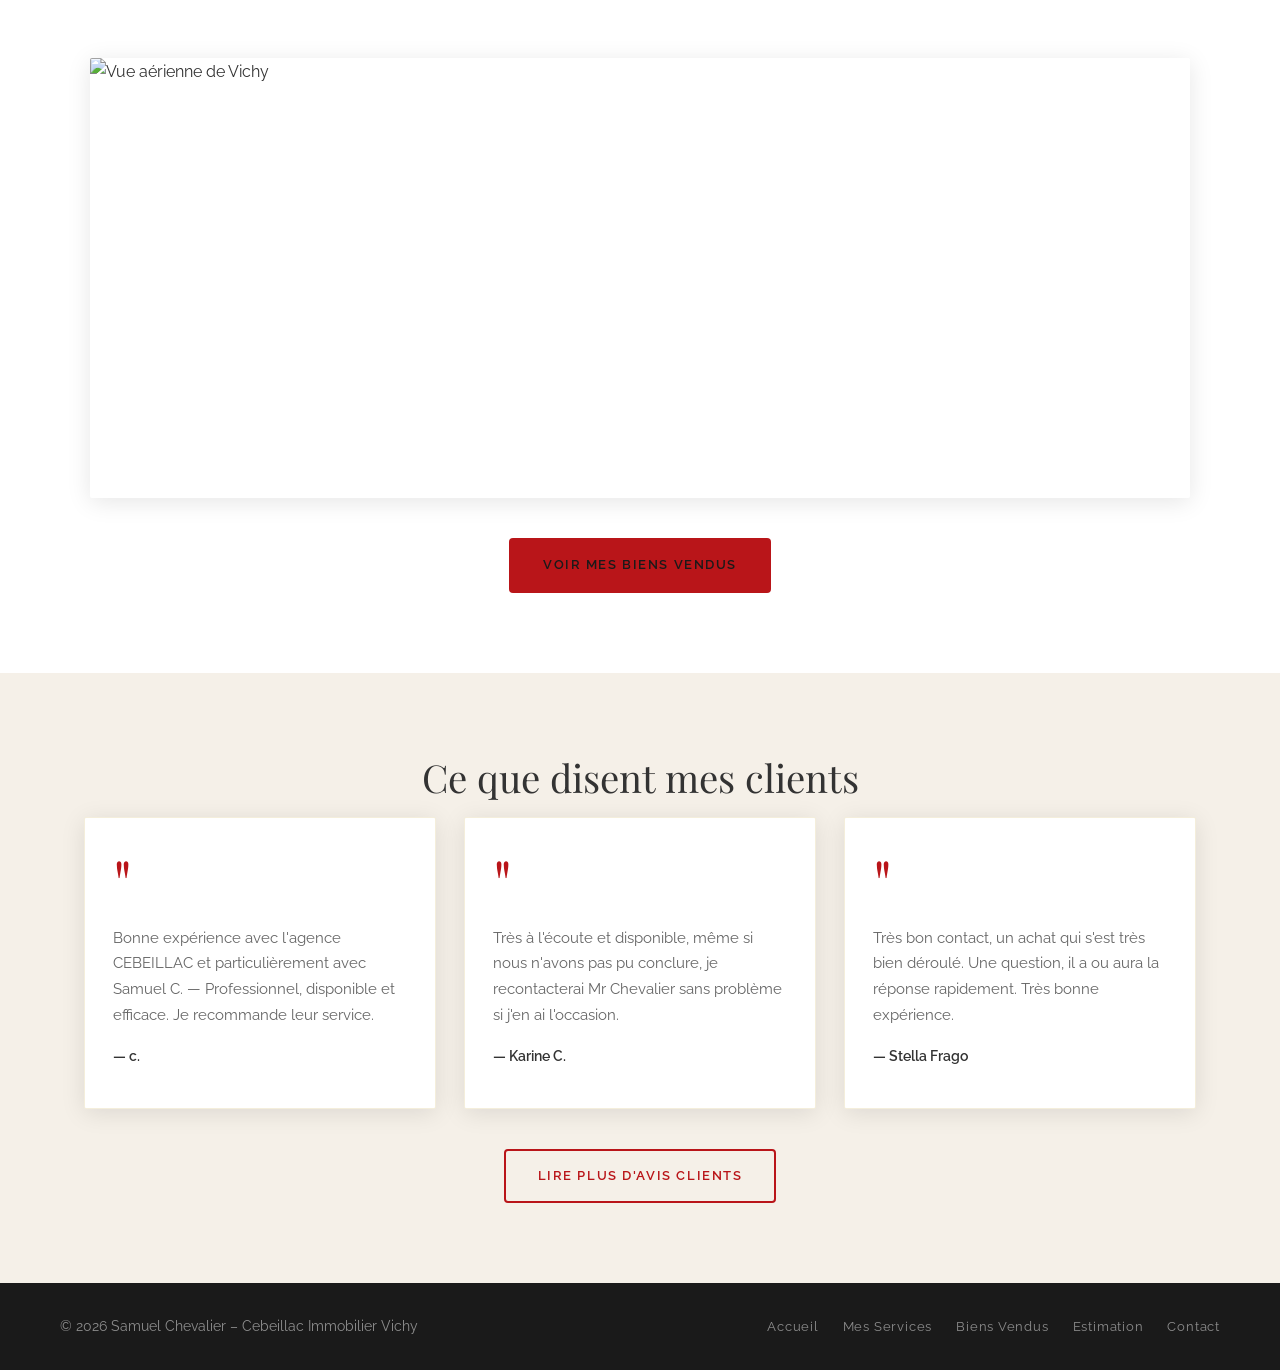
==== commit 9ce36400: "Update index.html" ====
--- a/index.html
+++ b/index.html
@@ -2,6 +2,9 @@
 <html lang="fr">
 <head>
   <meta charset="UTF-8">
+  <meta name="application-name" content="Cebeillac Immobilier Vichy">
+  <link rel="icon" type="image/x-icon" href="favicon.ico">
+  <link rel="icon" type="image/png" href="favicon.png">
   <meta name="viewport" content="width=device-width, initial-scale=1.0">
   <title>Cebeillac Immobilier Vichy</title>
   <meta name="description" content="Votre agent immobilier de confiance à Vichy. Vente, achat, location et estimation. Samuel Chevalier, agent local depuis 1997.">
@@ -14,7 +17,7 @@
   <header class="site-header">
     <div class="header-inner">
       <a href="index.html" class="logo">
-        <img src="logo_cebeillac_fond_transparent__1_.png" alt="Cebeillac Immobilier Vichy" class="logo-img">
+        <img src="logo.png" alt="Cebeillac Immobilier Vichy" class="logo-img">
         <span class="logo-text">Cebeillac Immobilier Vichy</span>
       </a>
       <button class="burger" aria-label="Menu" onclick="toggleMenu()">
